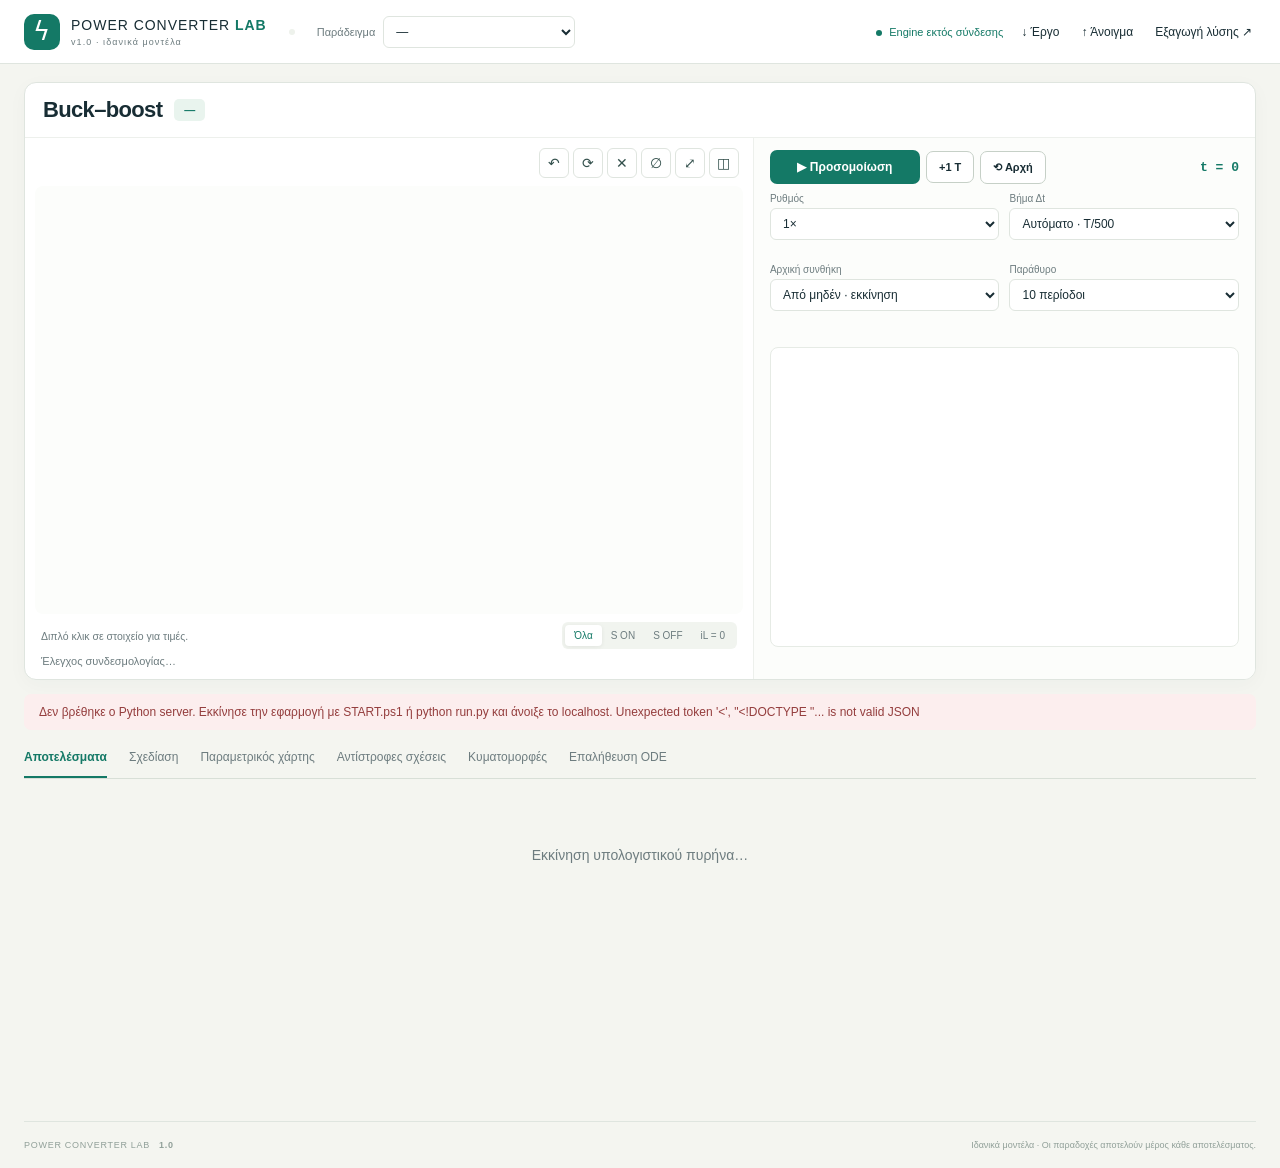
==== web/converter/index.html @ 1e86103a "Power Converter Lab 2.0: studio με προσομοίωση σε πραγματικό χρόνο - Editor κυκλώματος: επιλογή πολλ" ====
<!doctype html>
<html lang="el">
<head>
  <meta charset="utf-8"><meta name="viewport" content="width=device-width, initial-scale=1">
  <meta name="description" content="Τοπικό εργαστήριο ανάλυσης, σχεδίασης και προσομοίωσης DC–DC μετατροπέων.">
  <title>Power Converter Lab</title><link rel="stylesheet" href="style.css">
  <script src="sim.js" defer></script><script src="editor.js" defer></script><script src="app.js" defer></script>
</head>
<body>
<header class="topbar">
  <a class="brand" href="/"><span class="brand-icon">ϟ</span><span>POWER CONVERTER <b>LAB</b><small>v1.0 · ιδανικά μοντέλα</small></span></a>
  <nav id="topologies" class="topo-switch" aria-label="Τοπολογία"></nav>
  <label class="preset-pick"><span>Παράδειγμα</span><select id="preset"><option value="">—</option><option value="exam">Buck–boost 8 → 12 V · CCM</option><option value="dcm">Buck–boost · DCM</option><option value="buck">Buck 24 → 12 V</option><option value="boost">Boost 12 → 24 V</option><option value="flyback">Flyback 24 → 12 V · BCM</option><option value="flyback_ccm">Flyback · CCM</option><option value="flyback_dcm">Flyback · DCM</option></select></label>
  <div class="header-right"><span id="connection" class="connection">Σύνδεση engine…</span><button id="save-project" class="quiet">↓ Έργο</button><button id="load-project" class="quiet">↑ Άνοιγμα</button><button id="export-report" class="quiet">Εξαγωγή λύσης ↗</button><input id="file-input" type="file" accept=".json" hidden></div>
</header>
<main>
  <section class="bench" aria-label="Κύκλωμα και προσομοίωση">
    <div class="bench-head">
      <div class="bench-title"><h1 id="model-heading">Buck–boost</h1><span id="mode-badge" class="mode">—</span><span id="polarity-note" class="polarity"></span></div>
      <div id="spec-chips" class="spec-chips" aria-label="Δεδομένα κυκλώματος"></div>
    </div>
    <div class="bench-grid">
      <div class="circuit-pane">
        <div class="editor-bar"><div id="component-palette" class="component-palette" aria-label="Παλέτα στοιχείων"></div><div class="editor-actions"><button id="editor-undo" class="icon" title="Αναίρεση (Ctrl+Z)">↶</button><button id="editor-rotate" class="icon" title="Περιστροφή (R)">⟳</button><button id="editor-delete" class="icon" title="Διαγραφή (Delete)">✕</button><button id="editor-clear" class="icon" title="Κενό κύκλωμα">∅</button><button id="editor-fit" class="icon" title="Επαναφορά θέας">⤢</button><button id="editor-wide" class="icon" title="Εναλλαγή διάταξης">◫</button></div></div>
        <div id="schematic" class="schematic"></div>
        <div class="editor-status"><span id="interval-caption">Διπλό κλικ σε στοιχείο για τιμές.</span><div class="interval-controls" aria-label="Στατική προβολή διαστήματος"><button data-interval="ALL" class="active">Όλα</button><button data-interval="ON">S ON</button><button data-interval="OFF">S OFF</button><button data-interval="IDLE">iL = 0</button></div></div>
        <div id="circuit-status" class="circuit-status">Έλεγχος συνδεσμολογίας…</div>
      </div>
      <div class="sim-pane" aria-label="Προσομοίωση στον χρόνο">
        <div class="transport">
          <button id="sim-play" class="primary play">▶ Προσομοίωση</button>
          <button id="sim-period" class="secondary" title="Προχώρησε μία περίοδο">+1 T</button>
          <button id="sim-reset" class="secondary" title="Επαναφορά στην αρχική συνθήκη">⟲ Αρχή</button>
          <span id="sim-clock" class="sim-clock">t = 0</span>
        </div>
        <div class="sim-options">
          <label>Ρυθμός<select id="sim-speed"><option value="1000">10×</option><option value="500">5×</option><option value="200">2×</option><option value="100" selected>1×</option><option value="50">0,5×</option><option value="25">0,25×</option><option value="10">0,1×</option><option value="1">0,01×</option><option value="0.1">0,001×</option></select><small id="sim-speed-note"></small></label>
          <label>Βήμα Δt<select id="sim-step"><option value="500" selected>Αυτόματο · T/500</option><option value="50">T/50</option><option value="100">T/100</option><option value="200">T/200</option><option value="1000">T/1000</option><option value="5000">T/5000</option><option value="custom">Ορισμός σε ns…</option></select><small id="sim-step-note"></small></label>
          <label id="sim-step-custom-field" hidden>Δt (ns)<input id="sim-step-custom" type="number" min="0.001" step="any" value="20"></label>
          <label>Αρχική συνθήκη<select id="sim-start"><option value="zero">Από μηδέν · εκκίνηση</option><option value="op">Από το σημείο λειτουργίας</option></select></label>
          <label>Παράθυρο<select id="sim-window"><option value="1">1 περίοδος</option><option value="2">2 περίοδοι</option><option value="5">5 περίοδοι</option><option value="10" selected>10 περίοδοι</option><option value="50">50 περίοδοι</option><option value="200">200 περίοδοι</option><option value="all">Όλη η διαδρομή · περιβάλλουσα</option></select></label>
        </div>
        <div id="sim-readout" class="sim-readout"></div>
        <div class="osc"><canvas id="osc-canvas" role="img" aria-label="Παλμογράφος προσομοίωσης"></canvas></div>
        <div id="osc-legend" class="osc-legend"></div>
        <div id="sim-compare" class="sim-compare"></div>
      </div>
    </div>
  </section>
  <div id="notice" role="status" aria-live="polite" hidden></div>
  <nav class="tabs" aria-label="Ανάλυση"><button data-tab="workspace" class="active">Αποτελέσματα</button><button data-tab="design">Σχεδίαση</button><button data-tab="custom">Παραμετρικός χάρτης</button><button data-tab="symbolic">Αντίστροφες σχέσεις</button><button data-tab="waves">Κυματομορφές</button><button data-tab="verify">Επαλήθευση ODE</button></nav>
  <div id="content" class="content" aria-live="polite"><div class="empty">Εκκίνηση υπολογιστικού πυρήνα…</div></div>
  <footer>POWER CONVERTER LAB <b>1.0</b> <span>Ιδανικά μοντέλα · Οι παραδοχές αποτελούν μέρος κάθε αποτελέσματος.</span></footer>
</main>
<div id="inspector" class="inspector" role="dialog" aria-label="Παράμετροι στοιχείου" hidden></div>
<div id="tooltip" hidden></div>
</body></html>
---- web/converter/style.css ----
:root{--bg:#f4f5f0;--paper:#fff;--ink:#182d34;--muted:#6d7c7f;--line:#dfe5df;--green:#147966;--green-light:#e9f4ee;--orange:#c78126;--blue:#4d79ac;--red:#b44848;--shadow:0 5px 20px #1c363408;--radius:12px}
*{box-sizing:border-box}
[hidden]{display:none!important}
body{margin:0;background:var(--bg);color:var(--ink);font-family:Inter,"Segoe UI",Arial,sans-serif;font-size:14px}
button,input,select{font:inherit}
button,select{cursor:pointer}
button{border:0;background:none;color:inherit}
button:focus-visible,a:focus-visible,input:focus-visible,select:focus-visible,[tabindex]:focus-visible{outline:3px solid #85bfa9;outline-offset:2px}
button:disabled{opacity:.45;cursor:not-allowed}
a{color:inherit;text-decoration:none}
select{background:white;color:var(--ink);border:1px solid var(--line);border-radius:6px;padding:7px 8px;font-size:12px}
input[type=number]{appearance:textfield}
input::-webkit-inner-spin-button{appearance:none}

/* ---------- top bar ---------- */
.topbar{min-height:64px;padding:10px 24px;display:flex;align-items:center;gap:22px;border-bottom:1px solid var(--line);background:var(--paper);flex-wrap:wrap}
.brand{display:flex;gap:11px;align-items:center;font-size:14px;letter-spacing:.07em;white-space:nowrap}
.brand b{color:var(--green)}
.brand small{display:block;font-size:9px;letter-spacing:.12em;margin-top:4px;color:var(--muted)}
.brand-icon{display:grid;place-items:center;background:var(--green);color:white;font-size:26px;width:36px;height:36px;border-radius:10px}
.topo-switch{display:flex;background:#eef2ec;padding:3px;border-radius:9px;gap:2px}
.topo-switch button{padding:8px 14px;border-radius:7px;font-size:12px;font-weight:600;color:var(--muted);white-space:nowrap}
.topo-switch button:hover{color:var(--ink)}
.topo-switch button.active{background:white;color:var(--green);box-shadow:0 1px 4px #0002}
.preset-pick{display:flex;align-items:center;gap:8px;font-size:11px;color:var(--muted)}
.preset-pick select{min-width:190px}
.header-right{display:flex;gap:14px;align-items:center;margin-left:auto}
.connection{font-size:11px;color:var(--green);white-space:nowrap}
.connection:before{content:"";display:inline-block;width:6px;height:6px;background:var(--green);border-radius:50%;margin-right:7px;vertical-align:middle}
.busy .connection:before{background:var(--orange);animation:pulse .8s infinite alternate}
@keyframes pulse{to{opacity:.25}}
.quiet{font-size:12px;padding:7px 4px;color:var(--ink)}
.quiet:hover{color:var(--green)}

main{padding:18px 24px 0;min-width:0;max-width:1880px;width:100%;margin:auto}

/* ---------- bench: circuit + simulation ---------- */
.bench{background:var(--paper);border:1px solid var(--line);border-radius:var(--radius);box-shadow:var(--shadow);overflow:hidden}
.bench-head{display:flex;flex-wrap:wrap;align-items:center;gap:10px 22px;padding:14px 18px;border-bottom:1px solid #edf0ec}
.bench-title{display:flex;align-items:center;gap:12px}
h1{margin:0;font-size:22px;letter-spacing:-.03em;font-weight:650}
.polarity{font-size:11px;color:var(--muted);font-family:Consolas,monospace}
.mode{font-size:11px;padding:5px 10px;border-radius:5px;font-weight:700;color:var(--green);background:var(--green-light);white-space:nowrap}
.mode.dcm{color:#2f5f93;background:#e7eff8}
.mode.bcm{color:#94621f;background:#fcf0db}
.mode.pending{color:var(--muted);background:#eef1ee}
.mode.invalid{color:var(--red);background:#fceeee}
.spec-chips{display:flex;flex-wrap:wrap;gap:6px;align-items:center;flex:1;min-width:280px}
.chip{display:inline-flex;align-items:baseline;gap:5px;border:1px solid var(--line);background:white;border-radius:999px;padding:5px 11px;font-size:11px;white-space:nowrap}
.chip span{color:var(--muted)}
.chip b{font-size:13px;font-weight:650;font-variant-numeric:tabular-nums}
.chip i{font-style:normal;color:var(--muted);font-size:10px}
.chip:hover{border-color:var(--green)}
.chip.out{background:#f3f7f2;border-color:#d3e3d6}
.chip.out b{color:var(--green)}
.chip-sep{color:#a8b6ad;font-size:13px;padding:0 2px}

.bench-grid{display:grid;grid-template-columns:minmax(0,1.45fr) minmax(400px,1fr)}
.stacked .bench-grid{grid-template-columns:1fr}
.stacked .sim-pane{border-left:0;border-top:1px solid #edf0ec}
.stacked .osc{height:360px}
.circuit-pane{min-width:0;display:flex;flex-direction:column}
.editor-bar{display:flex;justify-content:space-between;align-items:center;gap:10px;padding:10px 14px 0;flex-wrap:wrap}
.component-palette{display:flex;flex-wrap:wrap;gap:5px}
.component-palette button{font-size:11px;border:1px solid var(--line);border-radius:6px;padding:5px 8px;background:#fbfcfa;color:#33504c}
.component-palette button:hover{border-color:var(--green);color:var(--green)}
.editor-actions{display:flex;gap:4px}
.icon{width:30px;height:30px;border-radius:6px;border:1px solid var(--line);background:white;font-size:14px;line-height:1;color:#33504c}
.icon:hover{border-color:var(--green);color:var(--green)}
.schematic{flex:1;height:clamp(360px,50vh,600px);min-height:360px;margin:8px 10px 0;border-radius:8px;background:#fcfdfb;touch-action:none}
.schematic svg{width:100%;height:100%;display:block;cursor:grab;user-select:none;outline:none}
.schematic svg:focus-visible{outline:2px solid #85bfa9;outline-offset:-2px}
.schematic svg:active{cursor:grabbing}
.editor-status{display:flex;justify-content:space-between;align-items:center;gap:12px;padding:8px 16px 0;font-size:10.5px;color:var(--muted);flex-wrap:wrap}
.interval-controls{display:flex;background:#f1f4ef;padding:3px;border-radius:6px}
.interval-controls button{font-size:10px;padding:5px 9px;border-radius:4px;color:var(--muted)}
.interval-controls button.active{background:white;color:var(--green);box-shadow:0 1px 4px #0001}
.circuit-status{font-size:11px;padding:6px 16px 12px;color:var(--muted)}
.circuit-status.ok{color:var(--green)}
.circuit-status.bad{color:var(--red)}

/* editor drawing */
.comp{cursor:pointer}
.comp-box{fill:#ffffffd9;stroke:none}
.comp.selected .comp-box{fill:#e9f4ee;stroke:var(--green);stroke-dasharray:4 3}
.comp:hover .comp-box{fill:#f1f8f3}
.shape{fill:white;stroke:#245a50;stroke-width:2.2;stroke-linejoin:round;stroke-linecap:round;transition:stroke .08s}
.comp-name{font-size:12px;fill:#183b3e;font-family:Inter,"Segoe UI",Arial}
.comp-value{font-size:11px;fill:#647c76;font-family:Inter,"Segoe UI",Arial}
.comp-live{font-size:11.5px;fill:#b0661a;font-weight:650;font-family:Consolas,monospace}
.dot-mark{fill:#183b3e;stroke:none}
.blade-closed{display:none}
svg.st-ON .blade-closed{display:inline}
svg.st-ON .blade-open{display:none}
svg.st-ON .comp:not([data-on]) .shape,svg.st-OFF .comp:not([data-off]) .shape,svg.st-IDLE .comp:not([data-idle]) .shape{stroke:#c4cdc6}
svg.st-ON .comp[data-on] .shape,svg.st-OFF .comp[data-off] .shape,svg.st-IDLE .comp[data-idle] .shape{stroke:#0d8063;stroke-width:2.6}
svg.st-OFF .comp[data-type=diode] .shape path:last-child{fill:#cdeadd}
.wire-hit{fill:none;stroke:transparent;stroke-width:16}
.wire-line{fill:none;stroke:#718e88;stroke-width:2}
.wire.selected .wire-line{stroke:var(--orange);stroke-width:3}
.port-dot{fill:white;stroke:#4d79ac;stroke-width:2}
.editor-port{cursor:crosshair}
.editor-port.pending .port-dot{fill:var(--orange);stroke:var(--orange)}

/* simulation pane */
.sim-pane{border-left:1px solid #edf0ec;padding:12px 16px 14px;min-width:0;background:#fcfdfb;display:flex;flex-direction:column;gap:9px}
.transport{display:flex;align-items:center;gap:6px;flex-wrap:wrap}
.primary{background:var(--green);color:white;padding:10px 16px;border-radius:7px;font-weight:600;font-size:12px}
.primary:hover{background:#0c6656}
.play{min-width:150px}
.play.running{background:#a3671d}
.secondary{border:1px solid #c6d0c7;border-radius:7px;padding:9px 12px;background:white;font-size:11px;font-weight:600}
.secondary:hover{border-color:var(--green);color:var(--green)}
.sim-clock{margin-left:auto;font-family:Consolas,monospace;font-size:13px;font-weight:650;color:var(--green)}
.sim-options{display:grid;grid-template-columns:1fr 1fr;gap:8px 10px}
.sim-options label{font-size:10px;color:var(--muted);display:flex;flex-direction:column;gap:4px}
.sim-options small{font-size:9.5px;color:#8a9893;min-height:12px}
.sim-options input{border:1px solid var(--line);border-radius:6px;padding:7px 8px;font-size:12px}
.sim-readout{display:flex;flex-wrap:wrap;gap:6px 14px;font-size:11px;color:var(--muted);min-height:18px;align-items:center}
.sim-readout b{color:var(--ink);font-variant-numeric:tabular-nums;font-family:Consolas,monospace}
.sim-readout .state{font-weight:700;padding:2px 7px;border-radius:4px;background:#eef1ee}
.sim-readout .st-ON{background:#fcf0db;color:#94621f}
.sim-readout .st-OFF{background:var(--green-light);color:var(--green)}
.sim-readout .st-IDLE{background:#e7eff8;color:#2f5f93}
.muted{color:var(--muted)}
.warn-text{color:#a3671d;font-weight:600}
.osc{height:300px;position:relative;border-radius:8px;background:white;border:1px solid #e6ebe5}
.osc canvas{display:block;width:100%;height:100%}
.osc-legend{display:flex;flex-wrap:wrap;gap:4px 12px;font-size:10.5px;align-items:center}
.osc-legend .trace{display:inline-flex;align-items:center;gap:5px;cursor:pointer}
.osc-legend .trace input{margin:0;accent-color:var(--c)}
.osc-legend .trace i{display:inline-block;width:14px;height:3px;border-radius:2px;background:var(--c)}
.osc-legend .muted{font-size:9.5px;margin-left:auto}
.sim-compare table{width:100%;border-collapse:collapse;font-size:10.5px}
.sim-compare th{font-weight:500;color:var(--muted);text-align:right;padding:4px 4px;border-bottom:1px solid var(--line);font-size:9.5px}
.sim-compare th:first-child,.sim-compare td:first-child{text-align:left}
.sim-compare td{padding:4px 4px;text-align:right;font-family:Consolas,monospace;border-bottom:1px solid #f0f3ef}
.sim-compare p{font-size:10.5px;margin:6px 0 0}

/* ---------- inspector ---------- */
.inspector{position:absolute;z-index:40;width:340px;max-width:calc(100vw - 24px);background:white;border:1px solid #cddbd1;border-radius:12px;box-shadow:0 14px 40px #12302e33}
.inspector header{display:flex;justify-content:space-between;align-items:center;padding:12px 14px 10px;border-bottom:1px solid #edf0ec}
.inspector header small{display:block;font-size:10px;color:var(--muted);letter-spacing:.06em}
.inspector header b{font-size:15px}
.insp-body{padding:10px 14px 4px;display:flex;flex-direction:column;gap:10px}
.insp-field{display:flex;flex-direction:column;gap:5px;font-size:11px;font-weight:600}
.insp-field em{font-style:normal;font-weight:400;color:var(--muted);font-family:Consolas,monospace}
.insp-field select{font-size:12px;padding:8px}
.input-unit{display:flex;align-items:center;background:white;border:1px solid var(--line);border-radius:7px;overflow:hidden;transition:box-shadow .2s,border-color .2s}
.input-unit:focus-within{border-color:var(--green)}
.input-unit.invalid{border-color:var(--red);box-shadow:0 0 0 2px #b4484822}
.input-unit.flash{box-shadow:0 0 0 3px #14796644;border-color:var(--green)}
.input-unit input{width:100%;min-width:0;border:0;background:transparent;padding:9px 4px 9px 10px;color:var(--ink);font-size:15px;font-weight:650;outline:none}
.input-unit b{font-size:11px;color:var(--muted);padding-right:10px;font-weight:500}
.insp-note{font-size:11px;line-height:1.6;color:var(--muted);margin:0}
.insp-quick{display:flex;gap:8px;align-items:end}
.insp-quick label{flex:1;font-size:10px;color:var(--muted);display:flex;flex-direction:column;gap:4px}
.insp-quick.buttons{flex-wrap:wrap}
.insp-quick.buttons button{flex:1;padding:7px 6px;font-size:10.5px}
.insp-results{margin:8px 14px 0;padding:10px 12px;background:#f6f9f5;border-radius:8px}
.insp-results table{width:100%;border-collapse:collapse;font-size:11px;margin-top:6px}
.insp-results td{padding:4px 0;border-bottom:1px solid #e8eee7}
.insp-results tr:last-child td{border-bottom:0}
.insp-results td:last-child{text-align:right;font-family:Consolas,monospace}
.inspector footer{display:flex;gap:8px;padding:12px 14px 14px}
.inspector footer .primary{flex:1}

/* ---------- results area ---------- */
#notice{font-size:12px;padding:11px 15px;border-radius:7px;background:#fff6df;color:#815f28;margin:14px 0 0}
#notice.error{background:#fceeee;color:#943d3d}
.tabs{display:flex;gap:22px;border-bottom:1px solid #d8dfd7;margin:20px 0 18px;overflow-x:auto}
.tabs button{white-space:nowrap;font-size:12px;color:var(--muted);padding:0 0 12px;border-bottom:2px solid transparent}
.tabs button.active{color:var(--green);font-weight:650;border-color:var(--green)}
.content{min-height:300px;transition:opacity .15s}
.content.stale{opacity:.5}
.eyebrow{font-size:10px;font-weight:700;letter-spacing:.14em;color:var(--muted);line-height:1.5}
h2{font-size:14px;font-weight:600;margin:5px 0 0}
h3{font-size:12.5px;font-weight:600}
.metrics{display:grid;grid-template-columns:repeat(4,minmax(0,1fr));gap:12px;margin-bottom:16px}
.metric{background:white;border:1px solid var(--line);border-radius:9px;padding:14px 16px}
.metric small{color:var(--muted);font-size:10px;letter-spacing:.04em}
.metric strong{display:block;font-size:24px;font-weight:600;letter-spacing:-.03em;margin:9px 0 4px}
.metric strong span{font-size:12px;font-weight:400;color:var(--muted);letter-spacing:0}
.metric p{font-size:10px;color:var(--muted);margin:0;line-height:1.5}
.metric.accent{border-top:3px solid var(--green);padding-top:12px}
.panel{background:var(--paper);border:1px solid var(--line);border-radius:var(--radius);box-shadow:var(--shadow);padding:18px 20px;margin-bottom:16px;min-width:0}
.panel h2{margin:0 0 6px;font-size:14px}
.panel>summary{cursor:pointer;font-size:12.5px;color:var(--ink);list-style-position:outside}
.panel>summary b{color:var(--green)}
.panel[open]>summary{margin-bottom:10px}
.subtle{color:var(--muted);font-size:11px;line-height:1.7;margin:5px 0 14px}
.plot{height:230px;width:100%;position:relative;margin:10px 0 0}
.plot.tall{height:300px}
.plot canvas{display:block;width:100%;height:100%}
.legend{display:flex;gap:16px;flex-wrap:wrap;margin-top:10px;font-size:10px;color:var(--muted)}
.legend i{display:inline-block;width:16px;height:3px;border-radius:2px;vertical-align:middle;margin-right:5px}
.table{border-collapse:collapse;width:100%;font-size:11px}
.table th{font-size:9px;letter-spacing:.05em;text-align:left;color:var(--muted);font-weight:500;padding:9px 4px;border-bottom:1px solid var(--line)}
.table td{padding:9px 4px;border-bottom:1px solid #edf0eb}
.table td:last-child{text-align:right;font-variant-numeric:tabular-nums;font-family:Consolas,monospace}
.table tr:last-child td{border-bottom:0}
.tag{display:inline-block;font-size:9px;border-radius:4px;background:var(--green-light);color:var(--green);padding:4px 7px;white-space:nowrap}
.note{background:#eef4f0;border-left:3px solid #75aa92;padding:10px 14px;font-size:11px;line-height:1.7;margin:12px 0;border-radius:0 5px 5px 0}
.warning{background:#fff6e7;border-left-color:#d7a855;color:#825c23}
.error{background:#fceeee;border-left-color:#c57575;color:#943d3d}
.empty{padding:50px;text-align:center;color:var(--muted)}
.empty.small{padding:16px}
.section-head{display:flex;justify-content:space-between;align-items:center;gap:12px;margin-bottom:10px}
.toolbar{display:flex;gap:10px;align-items:end;flex-wrap:wrap;margin:14px 0}
.toolbar label{font-size:10px;color:var(--muted);min-width:100px;flex:1}
.toolbar input,.toolbar select{width:100%;margin-top:5px;border:1px solid var(--line);background:white;border-radius:5px;padding:8px;color:var(--ink);font-size:12px}
.toolbar button{flex-shrink:0}
.steps{counter-reset:step}
.step{border-bottom:1px solid var(--line);padding:16px 0}
.step:last-child{border:0}
.step h3{font-size:13px;margin:0 0 8px}
.step p{font-size:12px;line-height:1.8;color:var(--muted);margin:0}
.math{overflow-x:auto;background:#f8faf6;border:1px solid #ebeee8;border-radius:7px;padding:14px;margin:10px 0;font-size:16px;text-align:center}
.math math{min-width:max-content;margin:0 auto}
.split-half,.live-grid{display:grid;grid-template-columns:1fr 1fr;gap:18px}
.live-grid h3{margin:4px 0 0}
.assumptions{font-size:11px;color:var(--muted);line-height:1.85;padding-left:19px}
.output-box{border:1px solid #b5d1bd;padding:16px;border-radius:8px;background:#eff6ed;margin-top:14px}
.output-box strong{font-size:21px;display:block;margin:6px 0}
.info-grid{display:grid;grid-template-columns:repeat(3,1fr);gap:12px}
.info-grid .metric strong{font-size:20px}
.good{color:var(--green)}
.bad{color:var(--red)}
.range-controls{display:flex;justify-content:flex-end;align-items:center;gap:8px;font-size:10px;color:var(--muted);margin-top:8px}
.range-controls input{width:120px;accent-color:var(--green)}
.scope{font-size:10px;line-height:1.75;color:var(--muted)}
.symbolic-grid{display:grid;grid-template-columns:repeat(3,1fr);gap:12px}
.symbolic-grid label{font-size:10px;color:var(--muted)}
.symbolic-grid input{display:block;width:100%;border:1px solid var(--line);padding:9px;border-radius:5px;margin-top:5px}
.symbolic-grid input:disabled{background:#e8f1e9;color:#7f968a}
.workspace-fold{margin-top:4px}
.workspace-fold details,.quick-design details{border-top:1px solid #edf0ec;padding:10px 0}
.workspace-fold details>summary,.quick-design details>summary{cursor:pointer;font-size:12px}
.axis-card{border:1px solid #edf0ec;border-radius:8px;padding:10px 12px}
.problem-choices{display:flex;flex-wrap:wrap;gap:6px 16px;font-size:11px;margin:10px 0}
.stale-result{opacity:.45}
.heatmap svg{width:100%;max-width:820px}
.switching-result .metric{margin-bottom:0}
footer{border-top:1px solid var(--line);padding:18px 0;margin-top:24px;font-size:9px;letter-spacing:.08em;color:#91a099;display:flex;gap:9px}
footer span{margin-left:auto;letter-spacing:0}
#tooltip{position:fixed;z-index:50;background:#1c3338;color:white;font-size:11px;line-height:1.7;padding:8px 12px;border-radius:6px;pointer-events:none;box-shadow:0 4px 15px #0002;white-space:pre-line}

@media(max-width:1250px){.bench-grid{grid-template-columns:1fr}.sim-pane{border-left:0;border-top:1px solid #edf0ec}.osc{height:320px}.header-right .connection{display:none}}
@media(max-width:900px){.topbar{padding:10px 14px;gap:10px}.preset-pick span{display:none}main{padding:14px 12px 0}.metrics{grid-template-columns:1fr 1fr}.split-half,.live-grid,.info-grid{grid-template-columns:1fr}.symbolic-grid{grid-template-columns:1fr 1fr}.sim-options{grid-template-columns:1fr}.schematic{height:300px;min-height:300px}}
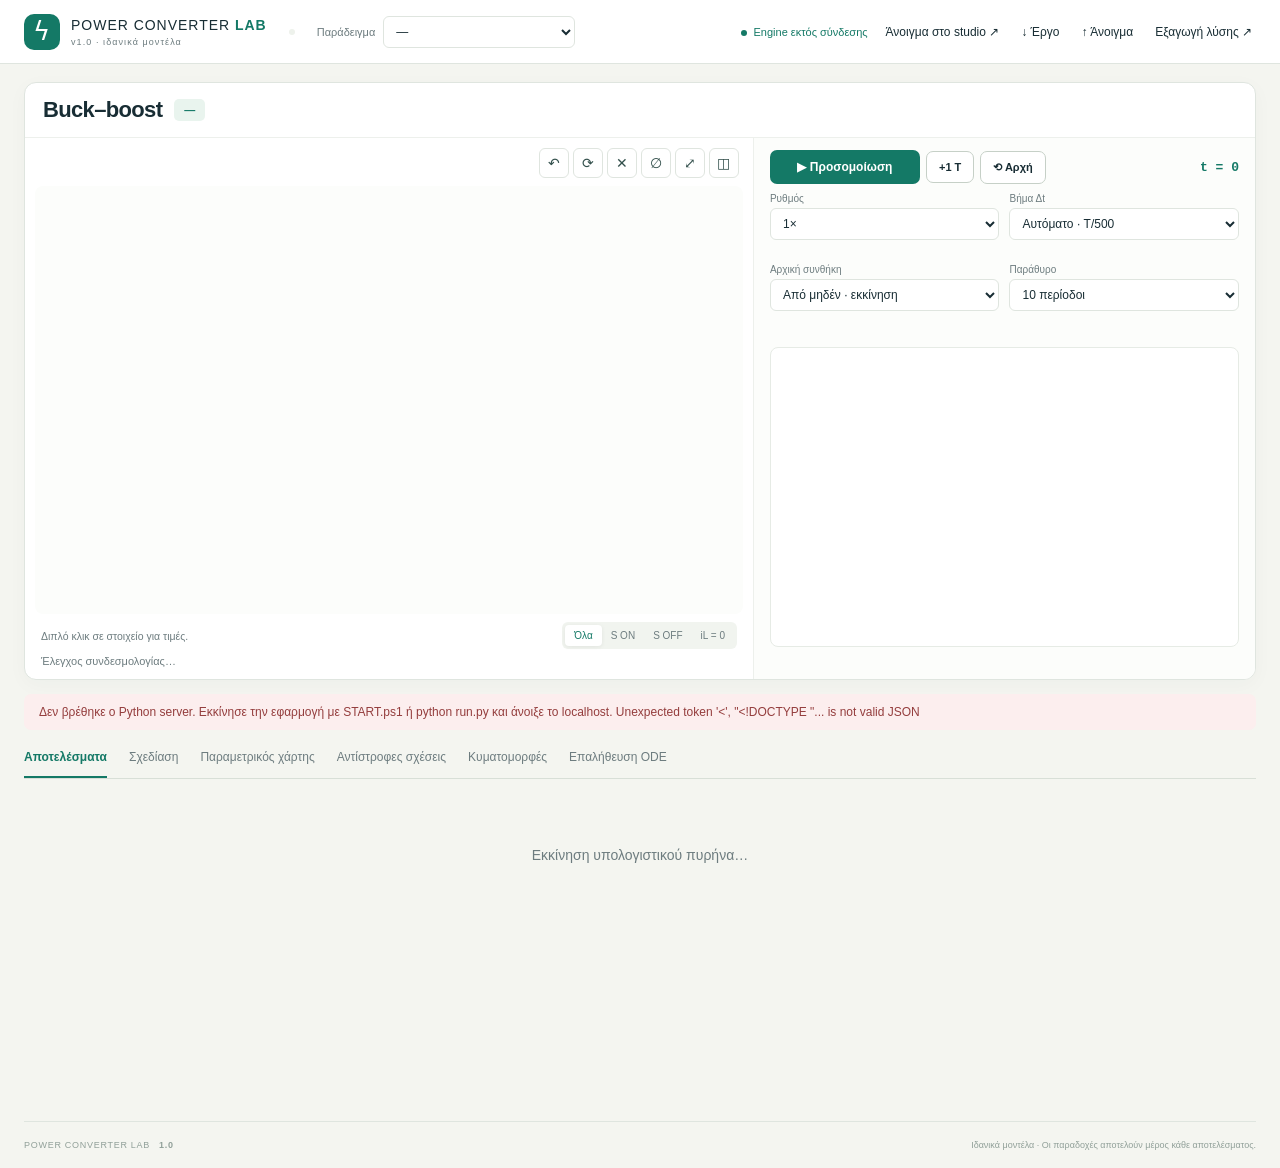
==== commit 95ee4eb9: "Πραγματικοί διακόπτες, θυρίστορ, τριφασικά, σκέδαση, δείκτες απόκρισης, λύτης αναφοράς SciPy, templa" ====
--- a/web/converter/index.html
+++ b/web/converter/index.html
@@ -11,7 +11,7 @@
   <a class="brand" href="/"><span class="brand-icon">ϟ</span><span>POWER CONVERTER <b>LAB</b><small>v1.0 · ιδανικά μοντέλα</small></span></a>
   <nav id="topologies" class="topo-switch" aria-label="Τοπολογία"></nav>
   <label class="preset-pick"><span>Παράδειγμα</span><select id="preset"><option value="">—</option><option value="exam">Buck–boost 8 → 12 V · CCM</option><option value="dcm">Buck–boost · DCM</option><option value="buck">Buck 24 → 12 V</option><option value="boost">Boost 12 → 24 V</option><option value="flyback">Flyback 24 → 12 V · BCM</option><option value="flyback_ccm">Flyback · CCM</option><option value="flyback_dcm">Flyback · DCM</option></select></label>
-  <div class="header-right"><span id="connection" class="connection">Σύνδεση engine…</span><button id="save-project" class="quiet">↓ Έργο</button><button id="load-project" class="quiet">↑ Άνοιγμα</button><button id="export-report" class="quiet">Εξαγωγή λύσης ↗</button><input id="file-input" type="file" accept=".json" hidden></div>
+  <div class="header-right"><span id="connection" class="connection">Σύνδεση engine…</span><button id="to-studio" class="quiet" title="Το ίδιο κύκλωμα στο studio: προσομοίωση σε πραγματικό χρόνο, scopes, μαθηματικά">Άνοιγμα στο studio ↗</button><button id="save-project" class="quiet">↓ Έργο</button><button id="load-project" class="quiet">↑ Άνοιγμα</button><button id="export-report" class="quiet">Εξαγωγή λύσης ↗</button><input id="file-input" type="file" accept=".json" hidden></div>
 </header>
 <main>
   <section class="bench" aria-label="Κύκλωμα και προσομοίωση">
